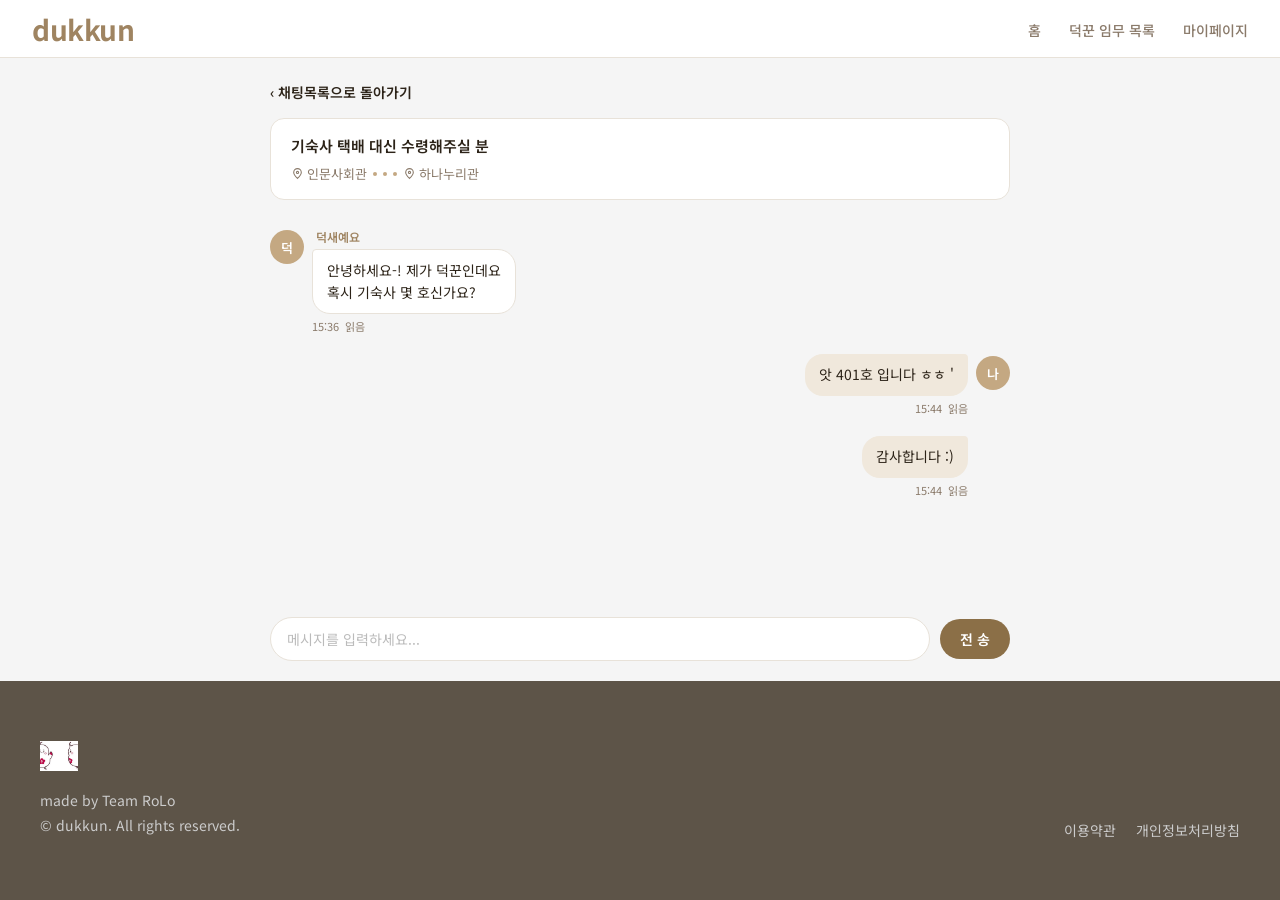
==== chat.html @ dacc02a8 "clear" ====
<!DOCTYPE html>
<html lang="ko">
<head>
  <meta charset="UTF-8" />
  <meta name="viewport" content="width=device-width, initial-scale=1.0" />
  <title>dukkun - 채팅</title>
  <link href="https://fonts.googleapis.com/css2?family=Noto+Sans+KR:wght@400;500;600;700&display=swap" rel="stylesheet" />
  <link rel="stylesheet" href="css/chat.css" />
</head>
<body>

  <!-- NAV -->
  <nav>
    <a href="#" class="nav-logo">dukkun</a>
    <ul class="nav-links">
      <li><a href="#">홈</a></li>
      <li><a href="#">덕꾼 임무 목록</a></li>
      <li><a href="#">마이페이지</a></li>
    </ul>
  </nav>

  <!-- PAGE -->
  <div class="page">

    <a href="#" class="back-link">&#8249; 채팅목록으로 돌아가기</a>

    <!-- Post Card -->
    <div class="post-card">
      <div class="post-title">기숙사 택배 대신 수령해주실 분</div>
      <div class="post-meta">
        <span class="loc">
          <svg viewBox="0 0 24 24" fill="none" stroke="currentColor" stroke-width="2"><path d="M12 21s-7-6.75-7-11a7 7 0 1 1 14 0c0 4.25-7 11-7 11z"/><circle cx="12" cy="10" r="2"/></svg>
          인문사회관
        </span>
        <span class="dot"></span>
        <span class="dot"></span>
        <span class="dot"></span>
        <span class="loc">
          <svg viewBox="0 0 24 24" fill="none" stroke="currentColor" stroke-width="2"><path d="M12 21s-7-6.75-7-11a7 7 0 1 1 14 0c0 4.25-7 11-7 11z"/><circle cx="12" cy="10" r="2"/></svg>
          하나누리관
        </span>
      </div>
    </div>

    <!-- Chat messages -->
    <div class="chat-area" id="chatArea">

      <!-- Other person -->
      <div class="msg-row">
        <div class="avatar">덕</div>
        <div class="msg-col">
          <span class="sender-name">덕새예요</span>
          <div class="bubble">안녕하세요-! 제가 덕꾼인데요<br>혹시 기숙사 몇 호신가요?</div>
          <div class="bubble-meta">
            <span>15:36</span>
            <span>읽음</span>
          </div>
        </div>
      </div>

      <!-- Me -->
      <div class="msg-row me">
        <div class="avatar my-avatar">나</div>
        <div class="msg-col me">
          <div class="bubble">앗 401호 입니다 ㅎㅎ '</div>
          <div class="bubble-meta">
            <span>읽음</span>
            <span>15:44</span>
          </div>
        </div>
      </div>

      <!-- Me (연속) -->
      <div class="msg-row me">
        <div class="avatar my-avatar invisible">나</div>
        <div class="msg-col me">
          <div class="bubble">감사합니다 :)</div>
          <div class="bubble-meta">
            <span>읽음</span>
            <span>15:44</span>
          </div>
        </div>
      </div>

    </div>

    <!-- Input bar -->
    <div class="input-bar">
      <div class="input-wrap">
        <input type="text" id="msgInput" placeholder="메시지를 입력하세요..." />
      </div>
      <button class="send-btn" id="sendBtn">전 송</button>
    </div>

  </div>

   <footer id="footer">
        <div class="footer-left">
            <div class="footer-logo">
                <img src="/images/duksae.png" alt="dukkun logo">
            </div>
            <div class="footer-content">
                <p>made by Team RoLo</p>
                <p>&copy; dukkun. All rights reserved.</p>
            </div>
        </div>
        
        <div class="footer-links">
            <a href="#">이용약관</a>
            <a href="#">개인정보처리방침</a>
        </div>
    </footer>


  <script src="js/chat.js"></script>
</body>
</html>
---- css/chat.css ----
*, *::before, *::after {
  box-sizing: border-box;
  margin: 0;
  padding: 0;
}

:root {
  --bg: #f5f5f5;
  --surface: #ffffff;
  --border: #e8e2d9;
  --primary: #9F8461;
  --primary-light: #c4a882;
  --primary-dark: #6b5235;
  --text: #2c2318;
  --text-sub: #8a7a6a;
  --bubble-me: #f0e8dc;
  --bubble-other: #ffffff;
  --send-btn: #8b6f47;
  --radius-bubble: 18px;
  --nav-h: 58px;
}

body {
  font-family: 'Noto Sans KR', sans-serif;
  background: var(--bg);
  color: var(--text);
  min-height: 100vh;
  display: flex;
  flex-direction: column;
}

/* ── NAV ── */
nav {
  height: var(--nav-h);
  background: var(--surface);
  border-bottom: 1px solid var(--border);
  display: flex;
  align-items: center;
  padding: 0 32px;
  gap: 32px;
  position: sticky;
  top: 0;
  z-index: 100;
}

.nav-logo {
  font-size: 28px;
  font-weight: 700;
  color: var(--primary);
  letter-spacing: -0.5px;
  margin-right: auto;
  text-decoration: none;
}

.nav-links {
  display: flex;
  gap: 28px;
  list-style: none;
}

.nav-links a {
  text-decoration: none;
  font-size: 14px;
  color: var(--text-sub);
  font-weight: 500;
  transition: color 0.2s;
}

.nav-links a:hover {
  color: var(--primary);
}

/* ── LAYOUT ── */
.page {
  flex: 1;
  max-width: 780px;
  width: 100%;
  margin: 0 auto;
  padding: 24px 20px 0;
  display: flex;
  flex-direction: column;
  height: calc(100vh - var(--nav-h));
}

/* ── BACK LINK ── */
.back-link {
  font-size: 14px;
  font-weight: 600;
  color: var(--text);
  text-decoration: none;
  display: inline-flex;
  align-items: center;
  gap: 4px;
  margin-bottom: 16px;
  transition: color 0.2s;
}

.back-link:hover {
  color: var(--primary);
}

/* ── POST CARD ── */
.post-card {
  background: var(--surface);
  border: 1px solid var(--border);
  border-radius: 14px;
  padding: 16px 20px;
  margin-bottom: 20px;
}

.post-title {
  font-size: 15px;
  font-weight: 600;
  color: var(--text);
  margin-bottom: 8px;
}

.post-meta {
  display: flex;
  align-items: center;
  gap: 6px;
  font-size: 13px;
  color: var(--text-sub);
}

.post-meta .dot {
  width: 4px;
  height: 4px;
  border-radius: 50%;
  background: var(--primary-light);
  display: inline-block;
}

.post-meta .loc {
  display: flex;
  align-items: center;
  gap: 3px;
}

.post-meta .loc svg {
  width: 13px;
  height: 13px;
}

/* ── CHAT AREA ── */
.chat-area {
  flex: 1;
  overflow-y: auto;
  padding: 8px 0 20px;
  display: flex;
  flex-direction: column;
  gap: 20px;
  scroll-behavior: smooth;
}

.chat-area::-webkit-scrollbar {
  width: 4px;
}

.chat-area::-webkit-scrollbar-thumb {
  background: var(--border);
  border-radius: 4px;
}

/* ── MESSAGE ROW ── */
.msg-row {
  display: flex;
  align-items: flex-end;
  gap: 8px;
  animation: fadeUp 0.25s ease both;
}

@keyframes fadeUp {
  from { opacity: 0; transform: translateY(8px); }
  to   { opacity: 1; transform: translateY(0); }
}

.msg-row.me {
  flex-direction: row-reverse;
}

/* avatar */
.avatar {
  width: 34px;
  height: 34px;
  border-radius: 50%;
  background: var(--primary-light);
  display: flex;
  align-items: center;
  justify-content: center;
  font-size: 13px;
  color: #fff;
  font-weight: 600;
  flex-shrink: 0;
  align-self: flex-start;
  margin-top: 2px;
}

.my-avatar {
  background: #c4a882;
}

.invisible {
  visibility: hidden;
}

/* msg column */
.msg-col {
  display: flex;
  flex-direction: column;
  gap: 4px;
  max-width: 65%;
}

.msg-col.me {
  align-items: flex-end;
}

.sender-name {
  font-size: 12px;
  font-weight: 600;
  color: var(--primary);
  padding-left: 4px;
}

/* bubble */
.bubble {
  display: inline-block;
  padding: 10px 14px;
  border-radius: var(--radius-bubble);
  font-size: 14px;
  line-height: 1.55;
  word-break: break-word;
}

.msg-row:not(.me) .bubble {
  background: var(--bubble-other);
  border: 1px solid var(--border);
  border-top-left-radius: 4px;
}

.msg-row.me .bubble {
  background: var(--bubble-me);
  border-top-right-radius: 4px;
}

/* meta under bubble */
.bubble-meta {
  display: flex;
  align-items: center;
  gap: 6px;
  font-size: 11px;
  color: var(--text-sub);
}

.msg-row.me .bubble-meta {
  flex-direction: row-reverse;
}

/* ── INPUT BAR ── */
.input-bar {
  position: sticky;
  bottom: 0;
  background: var(--bg);
  padding: 12px 0 20px;
  display: flex;
  gap: 10px;
  align-items: center;
}

.input-wrap {
  flex: 1;
  background: var(--surface);
  border: 1.5px solid var(--border);
  border-radius: 24px;
  display: flex;
  align-items: center;
  padding: 0 16px;
  transition: border-color 0.2s;
}

.input-wrap:focus-within {
  border-color: var(--primary-light);
}

.input-wrap input {
  flex: 1;
  border: none;
  outline: none;
  background: transparent;
  font-family: inherit;
  font-size: 14px;
  color: var(--text);
  padding: 11px 0;
}

.input-wrap input::placeholder {
  color: #bbb;
}

.send-btn {
  background: var(--send-btn);
  color: #fff;
  border: none;
  border-radius: 20px;
  padding: 10px 20px;
  font-family: inherit;
  font-size: 14px;
  font-weight: 600;
  cursor: pointer;
  transition: background 0.2s, transform 0.1s;
  white-space: nowrap;
}

.send-btn:hover {
  background: var(--primary-dark);
}

.send-btn:active {
  transform: scale(0.96);
}

footer {
  background: #5d5448;
  padding: 60px 40px;
  display: flex;
  align-items: flex-end;
  justify-content: space-between;
  font-size: 14px;
  flex-wrap: wrap;
  gap: 20px;
}

.footer-logo img {
  height: 30px;
 
}
.footer-logo {
  margin-bottom: 15px;
}
.footer-content p {
  margin-bottom: 5px;
  color: #cccccc;
}

.footer-links {
  display: flex;
  gap: 20px;
}

.footer-links a {
  color: #cccccc;
  text-decoration: none;
}

.footer-links a:hover {
  color: #cccccc;
}
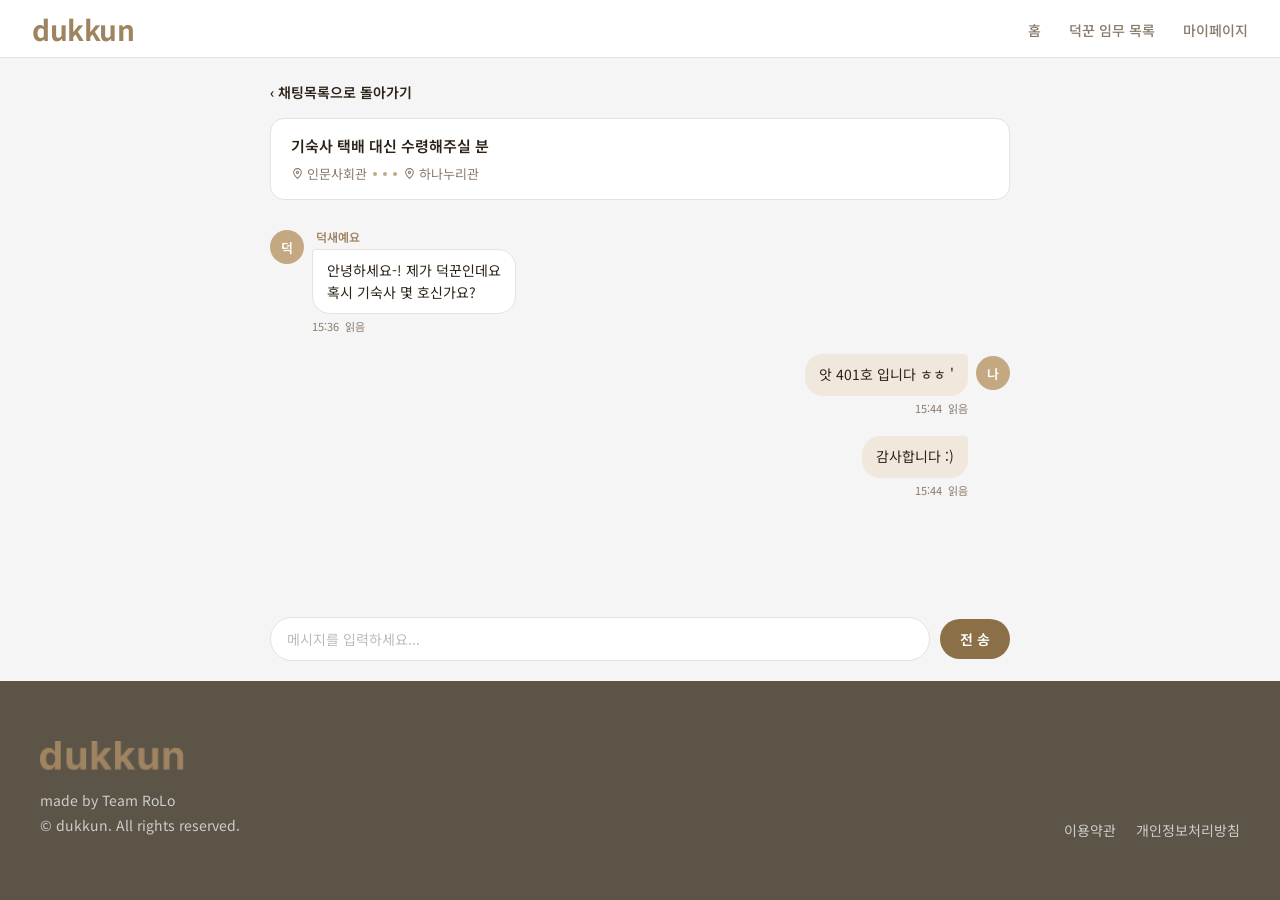
==== commit bfd03fd9: "Update chat.html" ====
--- a/chat.html
+++ b/chat.html
@@ -97,7 +97,7 @@
    <footer id="footer">
         <div class="footer-left">
             <div class="footer-logo">
-                <img src="/images/duksae.png" alt="dukkun logo">
+                <img src="/images/dukkun.png" alt="dukkun logo">
             </div>
             <div class="footer-content">
                 <p>made by Team RoLo</p>
@@ -114,4 +114,4 @@
 
   <script src="js/chat.js"></script>
 </body>
-</html>+</html>
--- a/css/chat.css
+++ b/css/chat.css
@@ -355,4 +355,4 @@
 
 .footer-links a:hover {
   color: #cccccc;
-}+}
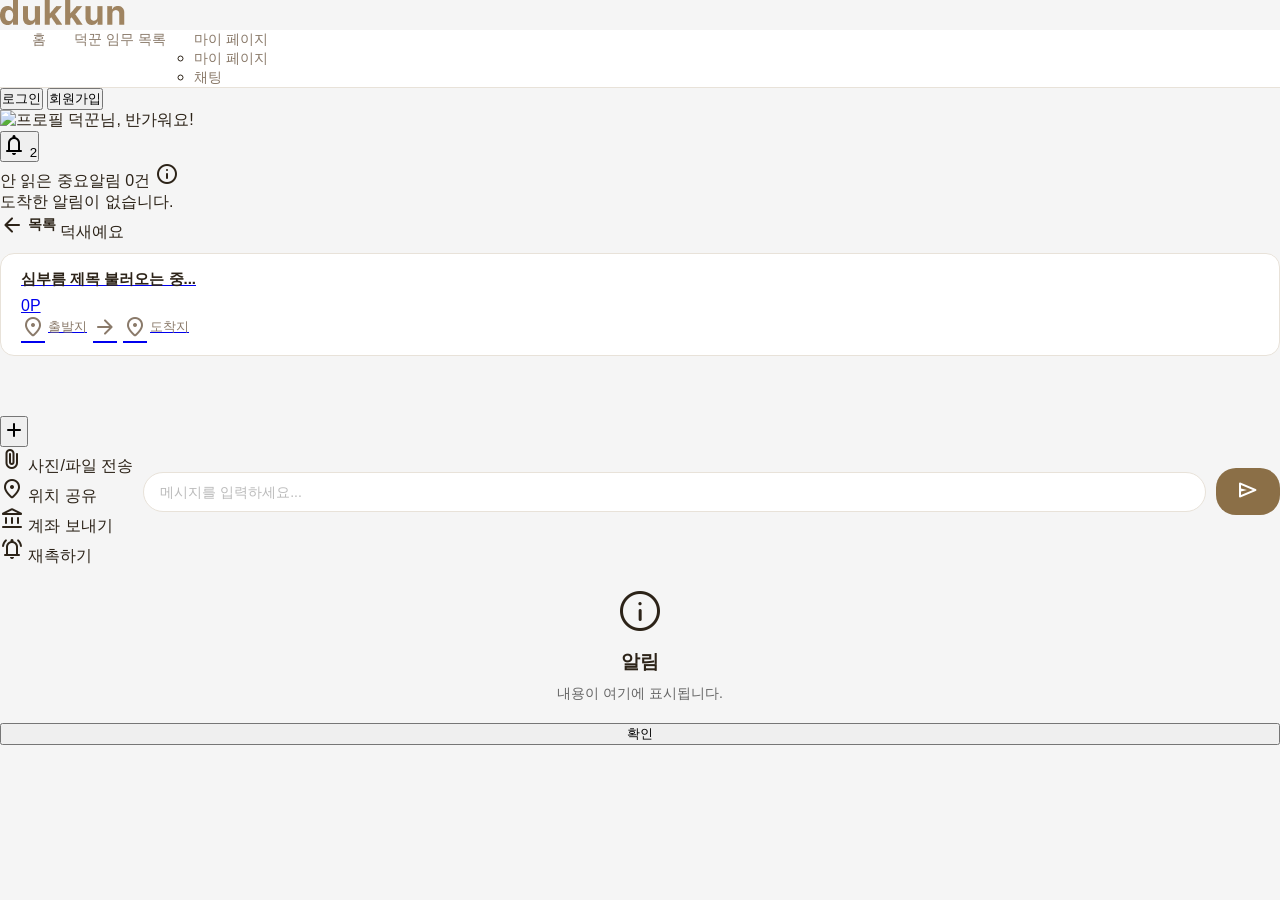
==== commit 37869f87: "Add files via upload" ====
--- a/chat.html
+++ b/chat.html
@@ -1,117 +1,138 @@
 <!DOCTYPE html>
 <html lang="ko">
 <head>
-  <meta charset="UTF-8" />
-  <meta name="viewport" content="width=device-width, initial-scale=1.0" />
-  <title>dukkun - 채팅</title>
-  <link href="https://fonts.googleapis.com/css2?family=Noto+Sans+KR:wght@400;500;600;700&display=swap" rel="stylesheet" />
-  <link rel="stylesheet" href="css/chat.css" />
+    <meta charset="UTF-8" />
+    <meta name="viewport" content="width=device-width, initial-scale=1.0" />
+    <title>덕꾼-dukkun</title>
+    <link rel="stylesheet" as="style" crossorigin href="https://cdn.jsdelivr.net/gh/orioncactus/pretendard@v1.3.9/dist/web/static/pretendard.css" />
+    <link rel="stylesheet" href="https://fonts.googleapis.com/css2?family=Material+Symbols+Rounded:opsz,wght,FILL,GRAD@20..48,100..700,0..1,-50..200" />
+    <link rel="stylesheet" href="css/style.css" />
+    <link rel="stylesheet" href="css/chat.css" />
 </head>
-<body>
+<body class="chat-body">
+    <header id="header">
+        <div class="header-container">
+            <div class="logo">
+                <a href="index.html">
+                    <img src="images/dukkun.png" alt="dukkun logo">
+                </a>
+            </div>
+            <nav>
+                <ul class="nav-links">
+                    <li><a href="index.html">홈</a></li>
+                    <li><a href="home.html">덕꾼 임무 목록</a></li>
+                    <li class="dropdown">
+                        <a href="#">마이 페이지</a>
+                        <ul class="dropdown-menu">
+                            <li><a href="mypage.html">마이 페이지</a></li>
+                            <li><a href="chat_list.html">채팅</a></li>
+                        </ul>
+                    </li>
+                </ul>
+            </nav>
+            <div class="header-auth" id="headerAuth">
+                <div id="loggedOutState">
+                    <button class="btn-login" onclick="location.href='login.html'">로그인</button>
+                    <button class="btn-signup" onclick="location.href='signup.html'">회원가입</button>
+                </div>
+                <div id="loggedInState" class="hidden logged-in-state">
+                <div class="profile-wrap">
+                    <img id="userProfilePic" src="images/monkey.png" alt="프로필" class="profile-pic-small">
+                    <span class="user-nickname"><span id="userNickname">덕꾼</span>님, 반가워요!</span>
+                </div>
 
-  <!-- NAV -->
-  <nav>
-    <a href="#" class="nav-logo">dukkun</a>
-    <ul class="nav-links">
-      <li><a href="#">홈</a></li>
-      <li><a href="#">덕꾼 임무 목록</a></li>
-      <li><a href="#">마이페이지</a></li>
-    </ul>
-  </nav>
+                <div class="noti-wrap">
+                    <button id="notiBtn" class="noti-btn">
+                        <span class="material-symbols-rounded noti-icon">notifications</span>
+                        <span id="notiBadge" class="noti-badge hidden">2</span>
+                    </button>
+                    
+                    <div id="notiDropdown" class="noti-dropdown hidden">
+                        <div class="noti-header">
+                            <span id="unreadCountText">안 읽은 중요알림 0건</span>
+                            <span class="material-symbols-rounded noti-info-icon" title="알림 키워드 설정은 마이페이지에서 수정 가능합니다.">info</span>
+                        </div>
+                        <div class="noti-list" id="notiList">
+                            <div class="noti-empty">도착한 알림이 없습니다.</div>
+                        </div>
+                    </div>
+                </div>
 
-  <!-- PAGE -->
-  <div class="page">
+            </div>
+        </div>
+    </header>
 
-    <a href="#" class="back-link">&#8249; 채팅목록으로 돌아가기</a>
+    <main class="chat-main-page">
+        <div class="chat-bg-gradients">
+            <div class="gradient gradient-1"></div>
+            <div class="gradient gradient-2"></div>
+        </div>
 
-    <!-- Post Card -->
-    <div class="post-card">
-      <div class="post-title">기숙사 택배 대신 수령해주실 분</div>
-      <div class="post-meta">
-        <span class="loc">
-          <svg viewBox="0 0 24 24" fill="none" stroke="currentColor" stroke-width="2"><path d="M12 21s-7-6.75-7-11a7 7 0 1 1 14 0c0 4.25-7 11-7 11z"/><circle cx="12" cy="10" r="2"/></svg>
-          인문사회관
-        </span>
-        <span class="dot"></span>
-        <span class="dot"></span>
-        <span class="dot"></span>
-        <span class="loc">
-          <svg viewBox="0 0 24 24" fill="none" stroke="currentColor" stroke-width="2"><path d="M12 21s-7-6.75-7-11a7 7 0 1 1 14 0c0 4.25-7 11-7 11z"/><circle cx="12" cy="10" r="2"/></svg>
-          하나누리관
-        </span>
-      </div>
+        <section class="chat-section">
+            <div class="chat-paper-frame">
+                <div class="chat-header-container">
+                    <div class="chat-header-top">
+                        <a href="chat_list.html" class="back-link">
+                            <span class="material-symbols-rounded">arrow_back</span>
+                            목록
+                        </a>
+                        <span class="opponent-name">덕새예요</span>
+                        <div class="spacer"></div>
+                    </div>
+                    
+                    <a href="content.html" class="post-card-link" id="postCardLink">
+                        <div class="post-card">
+                            <div class="post-info-top">
+                                <h2 class="post-title">심부름 제목 불러오는 중...</h2>
+                                <span class="post-price">0P</span>
+                            </div>
+                            <div class="post-meta">
+                                <span class="loc"><span class="material-symbols-rounded">location_on</span>출발지</span>
+                                <span class="material-symbols-rounded location-arrow">arrow_forward</span>
+                                <span class="loc"><span class="material-symbols-rounded">location_on</span>도착지</span>
+                            </div>
+                        </div>
+                    </a>
+                </div>
+
+                <div class="chat-area" id="chatArea"></div>
+                
+                <div class="input-bar">
+                    <div class="attach-wrap" style="position: relative;">
+                        <button class="attach-btn" id="attachToggleBtn">
+                            <span class="material-symbols-rounded">add</span>
+                        </button>
+                        <div class="attach-menu hidden" id="attachMenu">
+                            <div class="attach-item" id="btnFileAttach"><span class="material-symbols-rounded">attach_file</span> 사진/파일 전송</div>
+                            <div class="attach-item" id="btnLocation"><span class="material-symbols-rounded">location_on</span> 위치 공유</div>
+                            <div class="attach-item" id="btnSendAccount"><span class="material-symbols-rounded">account_balance</span> 계좌 보내기</div>
+                            <div class="attach-item" id="btnUrge"><span class="material-symbols-rounded">notifications_active</span> 재촉하기</div>
+                        </div>
+                        <input type="file" id="fileAttachInput" accept="image/*, .pdf, .hwp, .doc, .docx, .zip, .txt" style="display: none;">
+                    </div>
+                    <div class="input-wrap">
+                        <input type="text" id="msgInput" placeholder="메시지를 입력하세요..." autocomplete="off"/>
+                    </div>
+                    <button class="send-btn" id="sendBtn">
+                        <span class="material-symbols-rounded">send</span>
+                    </button>
+                </div>    
+            </div>
+        </section>
+    </main>
+
+    <div id="customAlertModal" class="modal-overlay hidden">
+        <div class="modal-content" style="text-align: center;">
+            <span id="customAlertIcon" class="material-symbols-rounded modal-icon" style="color: var(--primary-color); font-size: 48px;">info</span>
+            <h3 id="customAlertTitle" style="margin: 10px 0;">알림</h3>
+            <p id="customAlertText" style="color: #666; font-size: 14px; margin-bottom: 20px;">내용이 여기에 표시됩니다.</p>
+            <div class="modal-buttons" style="justify-content: center;">
+                <button id="customAlertBtn" class="btn-confirm" style="width: 100%;">확인</button>
+            </div>
+        </div>
     </div>
 
-    <!-- Chat messages -->
-    <div class="chat-area" id="chatArea">
-
-      <!-- Other person -->
-      <div class="msg-row">
-        <div class="avatar">덕</div>
-        <div class="msg-col">
-          <span class="sender-name">덕새예요</span>
-          <div class="bubble">안녕하세요-! 제가 덕꾼인데요<br>혹시 기숙사 몇 호신가요?</div>
-          <div class="bubble-meta">
-            <span>15:36</span>
-            <span>읽음</span>
-          </div>
-        </div>
-      </div>
-
-      <!-- Me -->
-      <div class="msg-row me">
-        <div class="avatar my-avatar">나</div>
-        <div class="msg-col me">
-          <div class="bubble">앗 401호 입니다 ㅎㅎ '</div>
-          <div class="bubble-meta">
-            <span>읽음</span>
-            <span>15:44</span>
-          </div>
-        </div>
-      </div>
-
-      <!-- Me (연속) -->
-      <div class="msg-row me">
-        <div class="avatar my-avatar invisible">나</div>
-        <div class="msg-col me">
-          <div class="bubble">감사합니다 :)</div>
-          <div class="bubble-meta">
-            <span>읽음</span>
-            <span>15:44</span>
-          </div>
-        </div>
-      </div>
-
-    </div>
-
-    <!-- Input bar -->
-    <div class="input-bar">
-      <div class="input-wrap">
-        <input type="text" id="msgInput" placeholder="메시지를 입력하세요..." />
-      </div>
-      <button class="send-btn" id="sendBtn">전 송</button>
-    </div>
-
-  </div>
-
-   <footer id="footer">
-        <div class="footer-left">
-            <div class="footer-logo">
-                <img src="/images/dukkun.png" alt="dukkun logo">
-            </div>
-            <div class="footer-content">
-                <p>made by Team RoLo</p>
-                <p>&copy; dukkun. All rights reserved.</p>
-            </div>
-        </div>
-        
-        <div class="footer-links">
-            <a href="#">이용약관</a>
-            <a href="#">개인정보처리방침</a>
-        </div>
-    </footer>
-
-
-  <script src="js/chat.js"></script>
+    <script type="module" src="js/chat.js"></script>
+    <script type="module" src="js/script.js"></script>
 </body>
-</html>
+</html>
